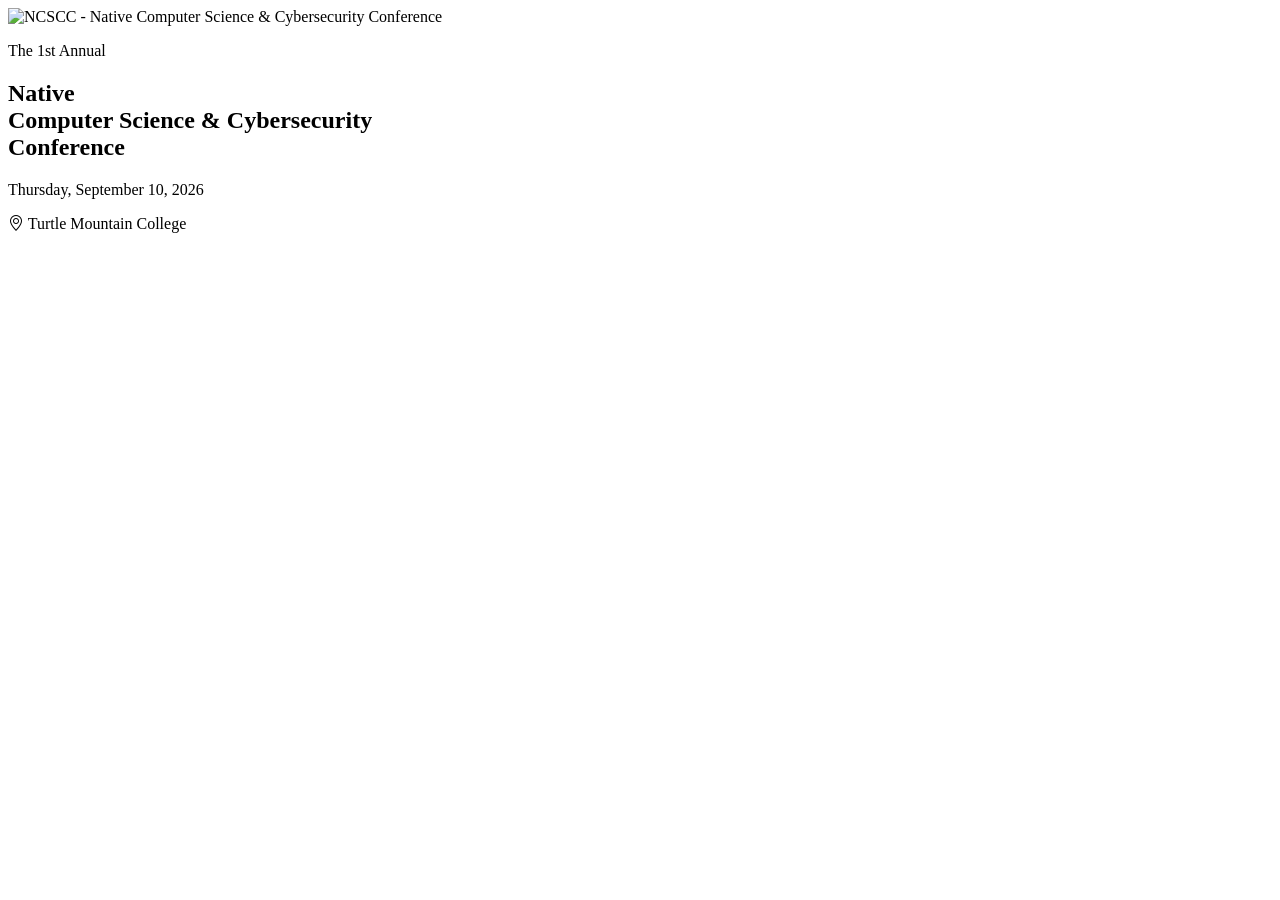
==== index.html @ 7e61324d "Add files via upload" ====
<!DOCTYPE html>
<html lang="en">
<head>
  <meta charset="UTF-8">
  <meta name="viewport" content="width=device-width, initial-scale=1.0">
  <title>NCSCC 2026 - Native Computer Science & Cybersecurity Conference</title>
  <meta name="description" content="The 1st Annual Native Computer Science &amp; Cybersecurity Conference, September 10, 2026 at Turtle Mountain College in Belcourt, North Dakota.">
  <link rel="canonical" href="https://nativecscc.com/">
  <link rel="icon" href="images/ncscc-logo-full.png">

  <meta property="og:type" content="website">
  <meta property="og:site_name" content="NCSCC 2026">
  <meta property="og:title" content="NCSCC 2026 - Native Computer Science &amp; Cybersecurity Conference">
  <meta property="og:description" content="The 1st Annual Native Computer Science &amp; Cybersecurity Conference, September 10, 2026 at Turtle Mountain College in Belcourt, North Dakota.">
  <meta property="og:url" content="https://nativecscc.com/">
  <meta property="og:image" content="https://nativecscc.com/images/ncscc-logo-nav.png">
  <meta property="og:image:width" content="1280">
  <meta property="og:image:height" content="670">
  <meta name="twitter:card" content="summary_large_image">

  <link rel="stylesheet" href="css/style.css">
  <link rel="preconnect" href="https://fonts.googleapis.com">
  <link rel="preconnect" href="https://fonts.gstatic.com" crossorigin>
  <link href="https://fonts.googleapis.com/css2?family=Inter:wght@300;400;500;600;700&display=swap" rel="stylesheet">
  <link rel="stylesheet" href="https://cdn.jsdelivr.net/npm/bootstrap-icons@1.11.3/font/bootstrap-icons.css">
</head>
<body>
   <div id="header"></div>

<section class="hero">
  <img
    src="images/ncscc-logo-full.png"
    alt="NCSCC - Native Computer Science & Cybersecurity Conference"
    class="logo-large"
  >

  <p class="label">The 1st Annual</p>

  <h1>
    Native <br>Computer Science &
    Cybersecurity <br>Conference
  </h1>

  <p class="date">Thursday, September 10, 2026</p>

  <p class="venue">
    <i class="bi bi-geo-alt"></i>
    Turtle Mountain College
  </p>
</section>

   <div id="footer"></div>
<script src="js/layout.js"></script>
</body>
</html>
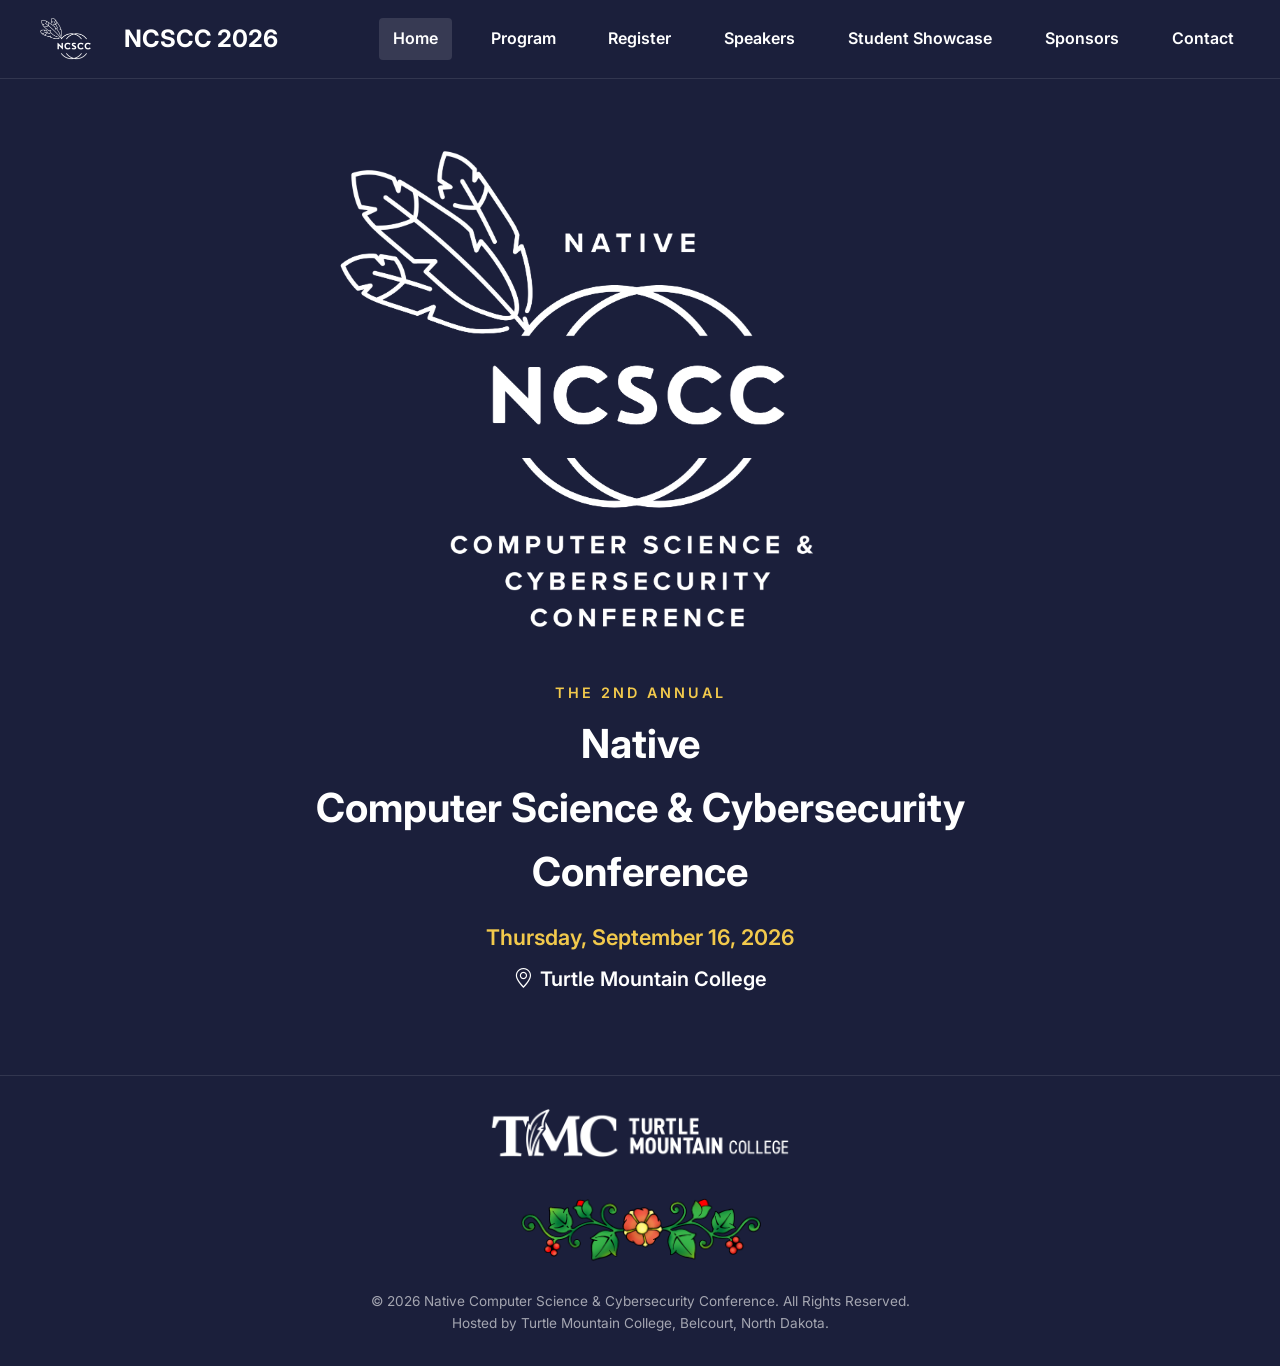
==== commit b983a1a2: "chnaging dates to 2027" ====
--- a/index.html
+++ b/index.html
@@ -4,14 +4,14 @@
   <meta charset="UTF-8">
   <meta name="viewport" content="width=device-width, initial-scale=1.0">
   <title>NCSCC 2026 - Native Computer Science & Cybersecurity Conference</title>
-  <meta name="description" content="The 1st Annual Native Computer Science &amp; Cybersecurity Conference, September 10, 2026 at Turtle Mountain College in Belcourt, North Dakota.">
+  <meta name="description" content="The 1st Annual Native Computer Science &amp; Cybersecurity Conference, September 16, 2027 at Turtle Mountain College in Belcourt, North Dakota.">
   <link rel="canonical" href="https://nativecscc.com/">
   <link rel="icon" href="images/ncscc-logo-full.png">
 
   <meta property="og:type" content="website">
-  <meta property="og:site_name" content="NCSCC 2026">
-  <meta property="og:title" content="NCSCC 2026 - Native Computer Science &amp; Cybersecurity Conference">
-  <meta property="og:description" content="The 1st Annual Native Computer Science &amp; Cybersecurity Conference, September 10, 2026 at Turtle Mountain College in Belcourt, North Dakota.">
+  <meta property="og:site_name" content="NCSCC 2027">
+  <meta property="og:title" content="NCSCC 2027 - Native Computer Science &amp; Cybersecurity Conference">
+  <meta property="og:description" content="The 1st Annual Native Computer Science &amp; Cybersecurity Conference, September 16, 2027 at Turtle Mountain College in Belcourt, North Dakota.">
   <meta property="og:url" content="https://nativecscc.com/">
   <meta property="og:image" content="https://nativecscc.com/images/ncscc-logo-nav.png">
   <meta property="og:image:width" content="1280">
@@ -34,14 +34,14 @@
     class="logo-large"
   >
 
-  <p class="label">The 1st Annual</p>
+  <p class="label">The 2nd Annual</p>
 
   <h1>
     Native <br>Computer Science &
     Cybersecurity <br>Conference
   </h1>
 
-  <p class="date">Thursday, September 10, 2026</p>
+  <p class="date">Thursday, September 16, 2026</p>
 
   <p class="venue">
     <i class="bi bi-geo-alt"></i>
--- a/css/style.css
+++ b/css/style.css
@@ -0,0 +1,1665 @@
+/* ==========================================================
+   NCSCC 2026 — Consolidated stylesheet
+   Visual values preserved from the existing stylesheet.
+   ========================================================== */
+
+/* ----------------------------------------------------------
+   Design tokens
+   ---------------------------------------------------------- */
+
+:root {
+  --navy: #1B1F3B;
+  --navy-light: #252b50;
+  --gold: #F2C94C;
+  --gold-dark: #d4a843;
+  --white: #ffffff;
+  --gray-100: #f5f5f5;
+  --gray-200: #e5e5e5;
+  --gray-600: #666;
+  --text: #1A2332;
+  --muted: #5F6B7A;
+  --border: #E4E7EF;
+  --crimson: #C52020;
+}
+
+/* ----------------------------------------------------------
+   Reset and base elements
+   ---------------------------------------------------------- */
+
+* {
+  margin: 0;
+  padding: 0;
+  box-sizing: border-box;
+}
+
+body {
+  font-family: 'Inter', -apple-system, BlinkMacSystemFont, 'Segoe UI', sans-serif;
+  color: var(--white);
+  background: var(--navy);
+  line-height: 1.6;
+}
+
+a {
+  color: inherit;
+  text-decoration: none;
+}
+
+img {
+  max-width: 100%;
+  height: auto;
+}
+
+/* ----------------------------------------------------------
+   Header and primary navigation
+   ---------------------------------------------------------- */
+
+.site-header {
+  display: flex;
+  align-items: center;
+  justify-content: space-between;
+  position: sticky;
+  top: 0;
+  z-index: 100;
+  padding: 18px 32px;
+  background: var(--navy);
+  border-bottom: 1px solid rgba(255, 255, 255, 0.1);
+}
+
+.logo {
+  display: flex;
+  align-items: center;
+  gap: 12px;
+  color: var(--white);
+  font-size: 1.5rem;
+  font-weight: 700;
+  white-space: nowrap;
+}
+
+.logo img {
+  width: auto;
+  height: 42px;
+}
+
+.site-nav {
+  display: flex;
+  align-items: center;
+  gap: 24px;
+}
+
+.site-nav > a {
+  padding: 0.5rem 0.9rem;
+  color: var(--white);
+  border-radius: 4px;
+  font-weight: 600;
+  white-space: nowrap;
+  transition: all 0.2s;
+}
+
+.site-nav > a:hover,
+.site-nav > a.active {
+  color: var(--white);
+  background: rgba(255, 255, 255, 0.12);
+}
+
+.menu-toggle {
+  display: none;
+  color: var(--white);
+  background: none;
+  border: none;
+  font-size: 2rem;
+  line-height: 1;
+  cursor: pointer;
+}
+
+/* Dynamic hamburger mode used by layout.js */
+
+.site-header.mobile-nav .menu-toggle {
+  display: block;
+}
+
+.site-header.mobile-nav .site-nav {
+  display: none;
+  position: absolute;
+  top: 100%;
+  right: 0;
+  left: 0;
+  z-index: 999;
+  flex-direction: column;
+  align-items: flex-start;
+  gap: 0;
+  padding: 16px 32px 24px;
+  background: var(--navy);
+  border-top: 1px solid rgba(255, 255, 255, 0.15);
+}
+
+.site-header.mobile-nav .site-nav.active {
+  display: flex;
+}
+
+.site-header.mobile-nav .site-nav > a {
+  width: 100%;
+  padding: 14px 0;
+  border-bottom: 1px solid rgba(255, 255, 255, 0.15);
+}
+
+/* ----------------------------------------------------------
+   Program navigation dropdown
+   ---------------------------------------------------------- */
+
+.nav-dropdown {
+  position: relative;
+}
+
+.nav-dropdown-button {
+  display: flex;
+  align-items: center;
+  gap: 0.4rem;
+  padding: 0.5rem 0.9rem;
+  color: var(--white);
+  background: transparent;
+  border: none;
+  border-radius: 4px;
+  font-family: inherit;
+  font-size: inherit;
+  font-weight: 600;
+  white-space: nowrap;
+  cursor: pointer;
+  transition: all 0.2s;
+}
+
+.nav-dropdown-button:hover,
+.nav-dropdown-button:focus,
+.nav-dropdown.open .nav-dropdown-button,
+.nav-dropdown.active .nav-dropdown-button {
+  color: var(--white);
+  background: rgba(255, 255, 255, 0.12);
+}
+
+.dropdown-arrow {
+  font-size: 0.75rem;
+  transition: transform 0.2s ease;
+}
+
+.nav-dropdown.open .dropdown-arrow {
+  transform: rotate(180deg);
+}
+
+.nav-dropdown-menu {
+  display: none;
+  position: absolute;
+  top: calc(100% + 10px);
+  left: 0;
+  z-index: 1000;
+  min-width: 310px;
+  padding: 0.5rem;
+  background: var(--white);
+  border: 1px solid var(--border);
+  border-radius: 10px;
+  box-shadow: 0 12px 30px rgba(0, 0, 0, 0.2);
+}
+
+.nav-dropdown.open .nav-dropdown-menu {
+  display: block;
+}
+
+.nav-dropdown-menu a {
+  display: block;
+  padding: 0.8rem 1rem;
+  color: var(--navy);
+  border-radius: 7px;
+  font-weight: 700;
+  white-space: normal;
+}
+
+.nav-dropdown-menu a:hover,
+.nav-dropdown-menu a:focus {
+  color: var(--crimson);
+  background: var(--gray-100);
+}
+
+.nav-dropdown-menu a span {
+  display: block;
+  margin-top: 0.15rem;
+  color: var(--muted);
+  font-size: 0.76rem;
+  font-weight: 500;
+}
+
+/* Collapsed nav: the menu becomes an inline expander rather than a popover.
+   Keyed off .mobile-nav so it tracks the same width test layout.js applies. */
+
+.site-header.mobile-nav .nav-dropdown {
+  width: 100%;
+}
+
+.site-header.mobile-nav .nav-dropdown-button {
+  width: 100%;
+  justify-content: space-between;
+  padding: 14px 0;
+  border-bottom: 1px solid rgba(255, 255, 255, 0.15);
+}
+
+.site-header.mobile-nav .nav-dropdown-menu {
+  position: static;
+  width: 100%;
+  min-width: 0;
+  margin: 0;
+  padding: 0.35rem 0 0.5rem 1rem;
+  background: rgba(255, 255, 255, 0.05);
+  border: none;
+  border-radius: 0;
+  box-shadow: none;
+}
+
+.site-header.mobile-nav .nav-dropdown-menu a {
+  padding: 0.75rem;
+  color: var(--white);
+  border-bottom: 1px solid rgba(255, 255, 255, 0.1);
+}
+
+.site-header.mobile-nav .nav-dropdown-menu a:hover,
+.site-header.mobile-nav .nav-dropdown-menu a:focus {
+  color: var(--gold);
+  background: rgba(255, 255, 255, 0.1);
+}
+
+.site-header.mobile-nav .nav-dropdown-menu a span {
+  color: rgba(255, 255, 255, 0.65);
+}
+
+/* ----------------------------------------------------------
+   Page banners and hero
+   ---------------------------------------------------------- */
+
+.page-banner {
+  padding: 3rem 2rem;
+  text-align: center;
+  background: linear-gradient(135deg, var(--navy-light) 0%, var(--navy) 100%);
+  border-bottom: 3px solid var(--gold);
+}
+
+.page-banner .label {
+  margin-bottom: 0.5rem;
+  color: var(--gold);
+  font-size: 0.85rem;
+  font-weight: 600;
+  letter-spacing: 3px;
+  text-transform: uppercase;
+}
+
+.page-banner h1 {
+  font-size: 2.2rem;
+  font-weight: 700;
+}
+
+.page-banner p {
+  max-width: 700px;
+  margin: 0.75rem auto 0;
+  font-size: 1.1rem;
+  opacity: 0.85;
+}
+
+.hero {
+  padding: 4rem 2rem 2rem;
+  text-align: center;
+}
+
+.hero .logo-large {
+  max-width: 500px;
+  margin: 0 auto 2rem;
+  transform: translateX(-54px);
+}
+
+.hero .label {
+  color: var(--gold);
+  font-size: 0.9rem;
+  font-weight: 600;
+  letter-spacing: 3px;
+  text-transform: uppercase;
+}
+
+.hero h1 {
+  margin: 0.5rem 0;
+  font-size: 2.5rem;
+  font-weight: 700;
+}
+
+.hero .date {
+  margin-top: 1rem;
+  color: var(--gold);
+  font-size: 1.35rem;
+  font-weight: 600;
+}
+
+.hero .venue {
+  display: flex;
+  align-items: center;
+  justify-content: center;
+  gap: 0.4rem;
+  margin-top: 0.5rem;
+  font-size: 1.25rem;
+  font-weight: 600;
+}
+
+/* ----------------------------------------------------------
+   Content and layout
+   ---------------------------------------------------------- */
+
+.content {
+  max-width: 1100px;
+  margin: 0 auto;
+  padding: 2.5rem 2rem;
+}
+
+.grid-2 {
+  display: grid;
+  grid-template-columns: 1fr 1fr;
+  gap: 1.5rem;
+}
+
+.grid-3 {
+  display: grid;
+  grid-template-columns: repeat(3, 1fr);
+  gap: 1.5rem;
+}
+
+.grid-4 {
+  display: grid;
+  grid-template-columns: repeat(4, 1fr);
+  gap: 1.5rem;
+}
+
+.layout-sidebar {
+  display: grid;
+  grid-template-columns: 1.5fr 1fr;
+  gap: 2rem;
+  align-items: start;
+}
+
+/* ----------------------------------------------------------
+   Cards
+   ---------------------------------------------------------- */
+
+.card {
+  margin-bottom: 1.5rem;
+  padding: 2rem;
+  color: var(--text);
+  background: var(--white);
+  border-radius: 8px;
+}
+
+.card h2 {
+  margin-bottom: 1rem;
+  color: var(--navy);
+  font-size: 1.4rem;
+}
+
+.card h3 {
+  margin-bottom: 0.5rem;
+  color: var(--navy);
+  font-size: 1.1rem;
+}
+
+.card p {
+  margin-bottom: 0.75rem;
+}
+
+.card .highlight {
+  padding: 0.75rem 1rem;
+  background: var(--gray-100);
+  border-left: 3px solid var(--gold);
+  border-radius: 0 4px 4px 0;
+  font-weight: 500;
+}
+
+/* ----------------------------------------------------------
+   Section headings
+   ---------------------------------------------------------- */
+
+.section-header {
+  position: relative;
+  margin-bottom: 42px;
+  padding: 52px 32px;
+  color: var(--white);
+  text-align: center;
+  background:
+    radial-gradient(circle at top left, rgba(242, 201, 76, 0.06), transparent 35%),
+    radial-gradient(circle at bottom right, rgba(197, 32, 32, 0.06), transparent 35%),
+    var(--navy);
+  border-radius: 22px;
+}
+
+.section-header h1 {
+  margin: 0;
+  color: var(--white);
+  font-size: 52px;
+  line-height: 1.1;
+}
+
+.section-header p {
+  margin-top: 0.75rem;
+  font-size: 1.1rem;
+  opacity: 0.85;
+}
+
+.section-header::after {
+  content: "";
+  display: block;
+  position: absolute;
+  bottom: -18px;
+  left: 0;
+  width: 100%;
+  height: 4px;
+  background: var(--gold);
+  border-radius: 999px;
+}
+
+/* ----------------------------------------------------------
+   Program schedule
+   ---------------------------------------------------------- */
+
+.schedule-section {
+  width: 100%;
+  color: var(--text);
+}
+
+.schedule-header {
+  margin-bottom: 28px;
+  padding: 52px 32px;
+  color: var(--white);
+  text-align: center;
+  background:
+    radial-gradient(circle at top left, rgba(242, 201, 76, 0.06), transparent 35%),
+    radial-gradient(circle at bottom right, rgba(197, 32, 32, 0.06), transparent 35%),
+    var(--navy);
+  border-radius: 22px;
+}
+
+.schedule-header h1 {
+  margin: 0;
+  color: var(--white);
+  font-size: 52px;
+  line-height: 1.1;
+}
+
+.schedule-table-wrap {
+  overflow: hidden;
+  background: var(--white);
+  border: 1px solid var(--border);
+  border-radius: 20px;
+  box-shadow: 0 6px 20px rgba(0, 0, 0, 0.06);
+}
+
+.schedule-section .schedule-table {
+  width: 100%;
+  color: var(--text);
+  background: var(--white);
+  border-collapse: collapse;
+}
+
+.schedule-section .schedule-table thead {
+  color: var(--white);
+  background: var(--navy);
+}
+
+.schedule-section .schedule-table th {
+  padding: 18px 20px;
+  color: var(--white);
+  font-size: 15px;
+  letter-spacing: 0.5px;
+  text-align: left;
+  text-transform: uppercase;
+}
+
+.schedule-section .schedule-table td {
+  padding: 18px 20px;
+  color: var(--text);
+  border-bottom: 1px solid var(--border);
+  font-size: 16px;
+  line-height: 1.55;
+  vertical-align: top;
+}
+
+.schedule-section .schedule-table tr:last-child td {
+  border-bottom: none;
+}
+
+.schedule-section .schedule-table td:first-child {
+  width: 170px;
+  color: var(--navy);
+  font-weight: 800;
+  white-space: nowrap;
+}
+
+.schedule-section .schedule-table td:nth-child(3) {
+  width: 240px;
+}
+
+.schedule-section .schedule-table td:nth-child(4) {
+  width: 120px;
+  color: var(--muted);
+  font-weight: 700;
+}
+
+.schedule-section .featured td {
+  background: rgba(242, 201, 76, 0.15);
+}
+
+.schedule-section .break-row td {
+  background: var(--gray-100);
+}
+
+.schedule-section .lunch-row td {
+  background: rgba(27, 31, 59, 0.06);
+}
+
+.schedule-section .closing-row td {
+  background: rgba(197, 32, 32, 0.08);
+}
+
+.schedule-section .merged-cell {
+  color: var(--navy);
+  font-weight: 800;
+  text-align: center;
+}
+
+.schedule-section em {
+  color: var(--muted);
+}
+
+.schedule-section strong {
+  color: var(--navy);
+}
+
+/* Speaker name + affiliation stack inside a schedule cell */
+
+.speaker-info strong {
+  color: var(--navy);
+  font-weight: 700;
+}
+
+.speaker-info .speaker-title {
+  display: block;
+  margin-top: 3px;
+  color: var(--muted);
+  font-size: 13px;
+  font-weight: 500;
+  line-height: 1.45;
+}
+
+/* Program page only — wider schedule layout */
+
+.program-page .content {
+  width: 96%;
+  max-width: 1500px;
+  margin: 0 auto;
+  padding-right: 2rem;
+  padding-left: 2rem;
+}
+
+.program-page .schedule-section {
+  width: 100%;
+}
+
+.program-page .schedule-table-wrap {
+  width: 100%;
+  overflow-x: auto;
+}
+
+.program-page .schedule-section .schedule-table {
+  width: 100%;
+  min-width: 1150px;
+  table-layout: fixed;
+}
+
+.program-page .schedule-section .schedule-table th:nth-child(1),
+.program-page .schedule-section .schedule-table td:nth-child(1) {
+  width: 17%;
+  white-space: nowrap;
+}
+
+.program-page .schedule-section .schedule-table th:nth-child(2),
+.program-page .schedule-section .schedule-table td:nth-child(2) {
+  width: 43%;
+}
+
+.program-page .schedule-section .schedule-table th:nth-child(3),
+.program-page .schedule-section .schedule-table td:nth-child(3) {
+  width: 25%;
+}
+
+.program-page .schedule-section .schedule-table th:nth-child(4),
+.program-page .schedule-section .schedule-table td:nth-child(4) {
+  width: 15%;
+  white-space: nowrap;
+}
+
+.program-page .schedule-section .schedule-table th,
+.program-page .schedule-section .schedule-table td {
+  padding: 18px 24px;
+}
+
+/* Three-column variant (no Location column) — reallocate the freed width */
+
+.program-page .schedule-section .schedule-table.schedule-3col {
+  min-width: 900px;
+}
+
+.program-page .schedule-section .schedule-table.schedule-3col th:nth-child(1),
+.program-page .schedule-section .schedule-table.schedule-3col td:nth-child(1) {
+  width: 18%;
+}
+
+.program-page .schedule-section .schedule-table.schedule-3col th:nth-child(2),
+.program-page .schedule-section .schedule-table.schedule-3col td:nth-child(2) {
+  width: 52%;
+}
+
+.program-page .schedule-section .schedule-table.schedule-3col th:nth-child(3),
+.program-page .schedule-section .schedule-table.schedule-3col td:nth-child(3) {
+  width: 30%;
+}
+
+.program-page .schedule-section .merged-cell {
+  text-align: center;
+}
+
+/* ----------------------------------------------------------
+   Speakers
+   ---------------------------------------------------------- */
+
+/* Flex rather than grid so a partial final row stays centred */
+.speaker-grid {
+  display: grid;
+  grid-template-columns: repeat(3, 1fr);
+  gap: 1.5rem;
+  justify-items: center;
+}
+
+.speaker-grid .speaker-card {
+  width: 100%;
+  min-width: 0;
+}
+
+.speaker-card {
+  text-align: center;
+  width: 100%;
+  min-height: 340px;
+  padding: 1.75rem 1.25rem;
+  box-sizing: border-box;
+
+  display: flex;
+  flex-direction: column;
+  align-items: center;
+}
+
+/* Keep the 3-column grid on medium screens */
+@media (max-width: 900px) {
+  .speaker-grid {
+    grid-template-columns: repeat(2, 1fr);
+  }
+}
+
+/* Single column on small screens */
+@media (max-width: 600px) {
+  .speaker-grid {
+    grid-template-columns: 1fr;
+  }
+}
+
+.speaker-card img,
+.speaker-card .placeholder-img {
+  margin: 0 auto 1rem;
+  object-fit: cover;
+  border-radius: 50%;
+  flex-shrink: 0;
+}
+
+.keynote {
+  max-width: 500px;
+  min-height: 400px;
+  margin: 0 auto;
+  padding: 2rem;
+}
+
+.keynote img,
+.keynote .placeholder-img {
+  width: 2in;
+  height: 2in;
+}
+
+.keynote h3 {
+  font-size: 1.4rem;
+  font-weight: 700;
+}
+
+.small {
+  min-height: 360px;
+}
+
+.small img,
+.small .placeholder-img {
+  width: 1.75in;
+  height: 1.75in;
+}
+
+.speaker-card h3 {
+  font-size: 1.1rem;
+  font-weight: 600;
+  margin: 0.5rem 0 0.75rem;
+}
+
+.speaker-card p {
+  margin: 0.25rem 0;
+  line-height: 1.5;
+}
+
+.speaker-card .speaker-org {
+  margin-top: auto;
+  padding-top: 0.5rem;
+  color: rgba(255, 255, 255, 0.72);
+  font-size: 0.9rem;
+}
+
+.placeholder-img {
+  background: var(--navy-light);
+  border: 2px dashed rgba(255, 255, 255, 0.2);
+}
+
+/* =========================================================
+   SPONSORS & PARTNERS PAGE
+========================================================= */
+
+.sponsors-box {
+  width: 100%;
+  overflow: hidden;
+  padding: 3rem 2rem;
+  background: var(--white);
+  border-radius: 16px;
+}
+
+
+/* =========================================================
+   GENERAL SECTION
+========================================================= */
+
+.sponsor-section {
+  width: 100%;
+  padding: 2.5rem 0;
+  text-align: center;
+}
+
+.sponsor-section h2 {
+  margin: 0 0 2.5rem;
+
+  color: var(--navy);
+
+  font-size: 1rem;
+  font-weight: 600;
+  line-height: 1.4;
+
+  letter-spacing: 2px;
+  text-transform: uppercase;
+}
+
+
+/* =========================================================
+   GENERAL LOGO
+========================================================= */
+
+.logo-box {
+  display: flex;
+  align-items: center;
+  justify-content: center;
+}
+
+.logo-box img {
+  display: block;
+
+  width: 100%;
+  height: 100%;
+
+  object-fit: contain;
+  object-position: center;
+}
+
+
+/* =========================================================
+   GOLD SPONSORS
+========================================================= */
+
+.gold-tier h2 {
+  color: #a77900;
+}
+
+.gold-sponsors {
+  display: flex;
+  flex-wrap: wrap;
+  align-items: center;
+  justify-content: center;
+
+  gap: 4rem;
+}
+
+.gold-logo {
+  width: 192px;
+  height: 192px;
+}
+
+.gold-logo1 {
+  width: 256px;
+  height: 256px;
+}
+
+
+/* =========================================================
+   SILVER SPONSORS
+========================================================= */
+
+.silver-tier h2 {
+  color: #777777;
+}
+
+.silver-sponsors {
+  display: flex;
+  flex-wrap: wrap;
+  align-items: center;
+  justify-content: center;
+
+  gap: 3rem;
+}
+
+.silver-logo {
+  width: 200px;
+  height: 80px;
+}
+
+
+/* =========================================================
+   BRONZE SPONSORS
+========================================================= */
+
+.bronze-tier h2 {
+  color: #a65318;
+}
+
+.bronze-sponsors {
+  display: flex;
+  flex-wrap: wrap;
+  align-items: center;
+  justify-content: center;
+
+  gap: 2.25rem;
+}
+
+.bronze-logo {
+  width: 120px;
+  height: 100px;
+}
+
+
+/* =========================================================
+   EMPTY SPONSOR TIERS
+========================================================= */
+
+.silver-sponsors:empty,
+.bronze-sponsors:empty {
+  display: none;
+}
+
+.silver-tier:has(.silver-sponsors:empty),
+.bronze-tier:has(.bronze-sponsors:empty) {
+  padding-top: 1.5rem;
+  padding-bottom: 1.5rem;
+}
+
+.silver-tier:has(.silver-sponsors:empty) h2,
+.bronze-tier:has(.bronze-sponsors:empty) h2 {
+  margin-bottom: 0;
+}
+
+
+/* =========================================================
+   SPONSORS / PARTNERS DIVIDER
+========================================================= */
+
+.sponsor-partner-divider {
+  width: min(850px, 90%);
+  height: 1px;
+
+  margin: 3rem auto 1.5rem;
+
+  background: #d0d0d0;
+}
+
+
+/* =========================================================
+   PARTNER SECTIONS
+========================================================= */
+
+.partner-section {
+  width: 100%;
+  padding: 3rem 0;
+}
+
+.partner-section h2 {
+  color: var(--navy);
+  opacity: 0.65;
+}
+
+
+/* =========================================================
+   HOSPITALITY PARTNERS
+========================================================= */
+
+.hospitality-partners {
+  display: flex;
+  flex-wrap: wrap;
+  align-items: center;
+  justify-content: center;
+
+  gap: 4rem;
+}
+
+.hospitality-logo {
+  width: 192px;
+  height: 192px;
+}
+
+
+/* =========================================================
+   PARTNER DIVIDER
+========================================================= */
+
+.partner-divider {
+  width: min(650px, 75%);
+  height: 1px;
+
+  margin: 1rem auto;
+
+  background: #e3e3e3;
+}
+
+
+/* =========================================================
+   OTHER PARTNERS
+
+   DESKTOP:
+   4 LOGOS
+   4 LOGOS
+========================================================= */
+
+.other-partners {
+  display: grid;
+
+  grid-template-columns: repeat(4, 1fr);
+
+  align-items: center;
+  justify-items: center;
+
+  column-gap: 1rem;
+  row-gap: 1rem;
+
+  width: min(800px, 100%);
+  margin: 0 auto;
+}
+
+.other-logo {
+  width: 110px;
+  height: 70px;
+}
+
+
+/* =========================================================
+   TABLET
+========================================================= */
+
+@media (max-width: 900px) {
+
+  .sponsors-box {
+    padding: 2.5rem 1.5rem;
+  }
+
+  .sponsor-section {
+    padding: 2.25rem 0;
+  }
+
+
+  /* Gold */
+
+  .gold-sponsors {
+    gap: 2.5rem;
+  }
+
+
+  /* Silver */
+
+  .silver-sponsors {
+    gap: 2rem;
+  }
+
+
+  /* Bronze */
+
+  .bronze-sponsors {
+    gap: 1.75rem;
+  }
+
+
+  /* Hospitality */
+
+  .hospitality-partners {
+    gap: 2.5rem;
+  }
+
+
+  /* Other Partners */
+
+  .other-partners {
+    grid-template-columns: repeat(4, 1fr);
+
+    column-gap: 1.5rem;
+    row-gap: 2.5rem;
+  }
+
+  .other-logo {
+    width: 110px;
+    height: 70px;
+  }
+
+}
+
+
+/* =========================================================
+   SMALL TABLET
+========================================================= */
+
+@media (max-width: 700px) {
+
+  /*
+     Other partners become:
+
+     Logo Logo
+     Logo Logo
+     Logo Logo
+     Logo Logo
+  */
+
+  .other-partners {
+    grid-template-columns: repeat(2, 1fr);
+
+    max-width: 500px;
+
+    column-gap: 1.5rem;
+    row-gap: 2rem;
+  }
+
+  .other-logo {
+    width: 160px;
+    height: 90px;
+  }
+
+}
+
+
+/* =========================================================
+   MOBILE
+========================================================= */
+
+@media (max-width: 480px) {
+
+  .sponsors-box {
+    padding: 2rem 1rem;
+  }
+
+  .sponsor-section {
+    padding: 2rem 0;
+  }
+
+  .sponsor-section h2 {
+    margin-bottom: 1.75rem;
+
+    font-size: 0.9rem;
+    letter-spacing: 1.5px;
+  }
+
+
+  /* =======================================================
+     GOLD
+  ======================================================= */
+
+  .gold-sponsors {
+    gap: 1.5rem;
+  }
+
+  .gold-logo {
+    width: 140px;
+    height: 140px;
+  }
+
+  .gold-logo1 {
+    width: 175px;
+    height: 175px;
+  }
+
+
+  /* =======================================================
+     SILVER
+  ======================================================= */
+
+  .silver-sponsors {
+    gap: 1.5rem;
+  }
+
+  .silver-logo {
+    width: 150px;
+    height: 65px;
+  }
+
+
+  /* =======================================================
+     BRONZE
+  ======================================================= */
+
+  .bronze-sponsors {
+    gap: 1.25rem;
+  }
+
+  .bronze-logo {
+    width: 100px;
+    height: 80px;
+  }
+
+
+  /* =======================================================
+     HOSPITALITY
+  ======================================================= */
+
+  .hospitality-partners {
+    gap: 1.5rem;
+  }
+
+  .hospitality-logo {
+    width: 140px;
+    height: 140px;
+  }
+
+
+  /* =======================================================
+     OTHER PARTNERS
+
+     MOBILE:
+     2 LOGOS PER ROW
+  ======================================================= */
+
+  .other-partners {
+    grid-template-columns: repeat(2, minmax(0, 1fr));
+
+    width: 100%;
+    max-width: 380px;
+
+    column-gap: 1rem;
+    row-gap: 1.75rem;
+
+    margin: 0 auto;
+  }
+
+  .other-logo {
+    width: 130px;
+    height: 80px;
+  }
+
+
+  /* =======================================================
+     DIVIDERS
+  ======================================================= */
+
+  .sponsor-partner-divider {
+    width: 90%;
+    margin-top: 2rem;
+  }
+
+  .partner-divider {
+    width: 80%;
+  }
+
+}
+
+
+/* =========================================================
+   VERY SMALL MOBILE
+========================================================= */
+
+@media (max-width: 360px) {
+
+  .other-partners {
+    column-gap: 0.5rem;
+  }
+
+  .other-logo {
+    width: 115px;
+    height: 72px;
+  }
+
+}
+/* ----------------------------------------------------------
+   Event details
+   ---------------------------------------------------------- */
+
+.event-details {
+  color: var(--white);
+}
+
+.event-details .detail-item {
+  margin-bottom: 1.25rem;
+}
+
+.event-details .detail-label {
+  margin-bottom: 0.2rem;
+  color: var(--gold);
+  font-size: 0.75rem;
+  font-weight: 700;
+  letter-spacing: 1.5px;
+  text-transform: uppercase;
+}
+
+.event-details .detail-value {
+  font-size: 1rem;
+  font-weight: 500;
+}
+
+/* ----------------------------------------------------------
+   Buttons
+   ---------------------------------------------------------- */
+
+.btn {
+  display: inline-block;
+  padding: 0.75rem 2rem;
+  border: none;
+  border-radius: 25px;
+  font-size: 0.95rem;
+  font-weight: 600;
+  cursor: pointer;
+  transition: all 0.2s;
+}
+
+.btn-gold {
+  color: var(--white);
+  background: var(--crimson);
+}
+
+.btn-gold:hover {
+  opacity: 0.9;
+  transform: translateY(-1px);
+}
+
+a.btn-abstractbtn {
+  display: inline-block;
+  margin-top: 18px;
+  padding: 12px 22px;
+  color: var(--white) !important;
+  background-color: #C99700 !important;
+  border: none;
+  border-radius: 8px;
+  font-weight: 600;
+  transition: background-color 0.2s ease, transform 0.2s ease;
+}
+
+a.btn-abstractbtn:hover {
+  color: var(--white) !important;
+  background-color: #A87F00 !important;
+  transform: translateY(-2px);
+}
+
+/* ----------------------------------------------------------
+   Tags
+   ---------------------------------------------------------- */
+
+.tag-grid {
+  display: grid;
+  grid-template-columns: 1fr 1fr;
+  gap: 0.5rem;
+}
+
+.tag {
+  padding: 0.6rem 1rem;
+  color: var(--text);
+  background: var(--gray-100);
+  border-radius: 6px;
+  font-size: 0.9rem;
+}
+
+/* ----------------------------------------------------------
+   Important dates
+   ---------------------------------------------------------- */
+
+.dates-table {
+  width: 100%;
+}
+
+.dates-table tr {
+  border-bottom: 1px solid rgba(255, 255, 255, 0.1);
+}
+
+.dates-table td {
+  padding: 0.75rem 0;
+}
+
+.dates-table .date-label {
+  width: 140px;
+  color: var(--gold);
+  font-size: 0.85rem;
+  font-weight: 600;
+}
+
+.dates-table .date-desc {
+  font-weight: 600;
+}
+
+/* ----------------------------------------------------------
+   Awards
+   ---------------------------------------------------------- */
+
+.award-card {
+  padding: 1.5rem;
+  color: var(--text);
+  text-align: center;
+  background: var(--white);
+  border-radius: 8px;
+}
+
+.award-card .place {
+  margin-bottom: 0.25rem;
+  color: var(--gray-600);
+  font-size: 0.85rem;
+}
+
+.award-card .amount {
+  color: var(--navy);
+  font-size: 1.8rem;
+  font-weight: 700;
+}
+
+/* ----------------------------------------------------------
+   Committee
+   ---------------------------------------------------------- */
+
+.committee-section {
+  margin: 2rem 0;
+  text-align: center;
+}
+
+.committee-section h2 {
+  margin-bottom: 1.5rem;
+  font-size: 1.8rem;
+}
+
+.committee-section h3 {
+  margin-bottom: 1rem;
+  font-size: 1rem;
+  font-weight: 600;
+  opacity: 0.85;
+}
+
+.committee-member {
+  text-align: center;
+}
+
+.committee-member .placeholder-img {
+  width: 200px;
+  height: 200px;
+  margin: 0 auto 0.75rem;
+  background: var(--navy-light);
+  border: 2px dashed rgba(255, 255, 255, 0.2);
+  border-radius: 8px;
+}
+
+.committee-member .placeholder-img.small {
+  width: 160px;
+  height: 160px;
+}
+
+.committee-member h4 {
+  font-size: 1.1rem;
+}
+
+.committee-img {
+  display: block;
+  width: 2in;
+  height: 2in;
+  margin: 0 auto 0.75rem;
+  object-fit: cover;
+  border-radius: 50%;
+}
+
+/* ----------------------------------------------------------
+   Coming soon
+   ---------------------------------------------------------- */
+
+.coming-soon-card {
+  max-width: 760px;
+  margin: 4rem auto;
+  padding: 4rem 2rem;
+  color: var(--white);
+  text-align: center;
+  background:
+    radial-gradient(circle at top left, rgba(242, 201, 76, 0.08), transparent 35%),
+    radial-gradient(circle at bottom right, rgba(197, 32, 32, 0.08), transparent 35%),
+    var(--navy);
+  border-bottom: 4px solid var(--gold);
+  border-radius: 22px;
+}
+
+.coming-soon-card h1 {
+  margin-bottom: 1rem;
+  color: var(--white);
+  font-size: 3rem;
+}
+
+.coming-soon-card p {
+  max-width: 580px;
+  margin: 0 auto 1.25rem;
+  color: #D8DEEA;
+  font-size: 1.15rem;
+}
+
+.coming-soon-date {
+  color: var(--gold) !important;
+  font-weight: 600;
+}
+
+/* ----------------------------------------------------------
+   Footer
+   ---------------------------------------------------------- */
+
+.site-footer {
+  margin-top: 3rem;
+  padding: 2rem;
+  text-align: center;
+  border-top: 1px solid rgba(255, 255, 255, 0.1);
+}
+
+.site-footer .footer-logos {
+  display: flex;
+  align-items: center;
+  justify-content: center;
+  gap: 2rem;
+  margin-bottom: 1.5rem;
+}
+
+.site-footer .footer-logos img {
+  height: 50px;
+}
+
+.site-footer .floral {
+  max-width: 300px;
+  margin: 1rem auto;
+}
+
+.site-footer p {
+  font-size: 0.85rem;
+  opacity: 0.6;
+}
+
+/* ----------------------------------------------------------
+   Utilities
+   ---------------------------------------------------------- */
+
+hr {
+  margin: 2rem 0;
+  border: none;
+  border-top: 1px solid rgba(255, 255, 255, 0.1);
+}
+
+.mt-1 {
+  margin-top: 1rem;
+}
+
+.mt-2 {
+  margin-top: 2rem;
+}
+
+.bg-white {
+  padding: 4rem 0;
+  background: var(--white);
+}
+
+.card-label {
+  color: var(--gold);
+}
+
+.card-label.mt-1 {
+  margin-top: 1rem;
+}
+
+.track-label {
+  color: var(--gold);
+  font-size: 0.75rem;
+  font-weight: 600;
+  letter-spacing: 2px;
+  text-transform: uppercase;
+}
+
+.section-title {
+  margin-top: 2rem;
+  margin-bottom: 1rem;
+  font-size: 1.3rem;
+}
+
+/* ----------------------------------------------------------
+   Responsive styles
+   ---------------------------------------------------------- */
+
+@media (max-width: 800px) {
+  .schedule-header {
+    padding: 42px 20px;
+    border-radius: 18px;
+  }
+
+  .schedule-header h1 {
+    font-size: 38px;
+  }
+
+  .schedule-section .schedule-table,
+  .schedule-section .schedule-table thead,
+  .schedule-section .schedule-table tbody,
+  .schedule-section .schedule-table th,
+  .schedule-section .schedule-table td,
+  .schedule-section .schedule-table tr {
+    display: block;
+  }
+
+  .schedule-section .schedule-table thead {
+    display: none;
+  }
+
+  .schedule-section .schedule-table tr {
+    padding: 16px;
+    border-bottom: 1px solid var(--border);
+  }
+
+  .schedule-section .schedule-table tr:last-child {
+    border-bottom: none;
+  }
+
+  .schedule-section .schedule-table td {
+    width: 100% !important;
+    padding: 8px 0;
+    border-bottom: none;
+    white-space: normal !important;
+  }
+
+  .schedule-section .schedule-table td::before {
+    content: attr(data-label);
+    display: block;
+    margin-bottom: 4px;
+    color: var(--crimson);
+    font-size: 12px;
+    font-weight: 800;
+    letter-spacing: 1px;
+    text-transform: uppercase;
+  }
+
+  .schedule-section .schedule-table td:first-child {
+    font-size: 18px;
+  }
+
+  .merged-cell {
+    text-align: left;
+  }
+
+  .merged-cell::before {
+    content: "Activity";
+  }
+
+  .program-page .content {
+    width: 100%;
+    padding: 1.5rem 1rem;
+  }
+
+  .program-page .schedule-section .schedule-table {
+    min-width: 0;
+    table-layout: auto;
+  }
+
+  .program-page .schedule-table-wrap {
+    overflow-x: hidden;
+  }
+}
+
+@media (max-width: 768px) {
+  .hero h1 {
+    font-size: 1.6rem;
+  }
+
+  .hero .logo-large {
+    max-width: 300px;
+  }
+
+  .grid-2,
+  .grid-3,
+  .grid-4,
+  .layout-sidebar {
+    grid-template-columns: 1fr;
+  }
+
+  .speaker-grid .speaker-card {
+    flex-basis: 100%;
+  }
+
+  .content {
+    padding: 1.5rem 1rem;
+  }
+
+  .page-banner {
+    padding: 2rem 1rem;
+  }
+
+  .page-banner h1 {
+    font-size: 1.6rem;
+  }
+
+  .sponsor-row {
+    flex-direction: column;
+  }
+}
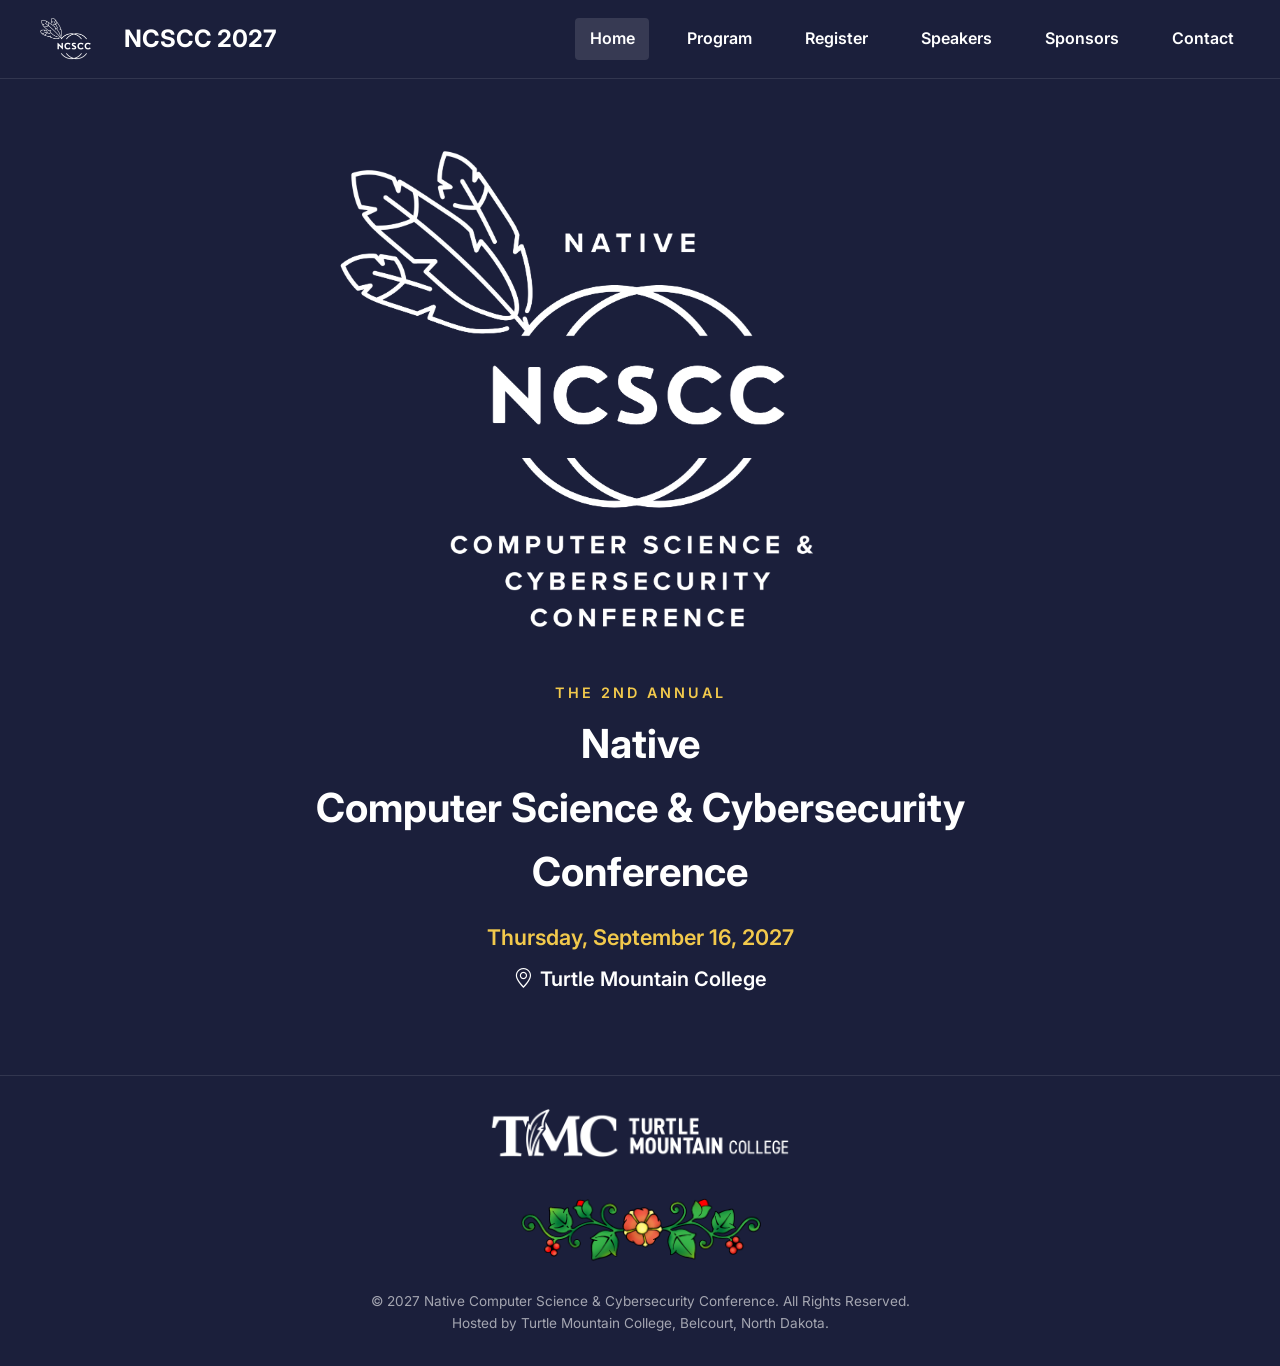
==== commit 8661c398: "updated 2026 to 2027 overall" ====
--- a/index.html
+++ b/index.html
@@ -3,7 +3,7 @@
 <head>
   <meta charset="UTF-8">
   <meta name="viewport" content="width=device-width, initial-scale=1.0">
-  <title>NCSCC 2026 - Native Computer Science & Cybersecurity Conference</title>
+  <title>NCSCC 2027 - Native Computer Science & Cybersecurity Conference</title>
   <meta name="description" content="The 1st Annual Native Computer Science &amp; Cybersecurity Conference, September 16, 2027 at Turtle Mountain College in Belcourt, North Dakota.">
   <link rel="canonical" href="https://nativecscc.com/">
   <link rel="icon" href="images/ncscc-logo-full.png">
@@ -41,7 +41,7 @@
     Cybersecurity <br>Conference
   </h1>
 
-  <p class="date">Thursday, September 16, 2026</p>
+  <p class="date">Thursday, September 16, 2027</p>
 
   <p class="venue">
     <i class="bi bi-geo-alt"></i>
--- a/css/style.css
+++ b/css/style.css
@@ -1,5 +1,5 @@
 /* ==========================================================
-   NCSCC 2026 — Consolidated stylesheet
+   NCSCC 2027 — Consolidated stylesheet
    Visual values preserved from the existing stylesheet.
    ========================================================== */
 
